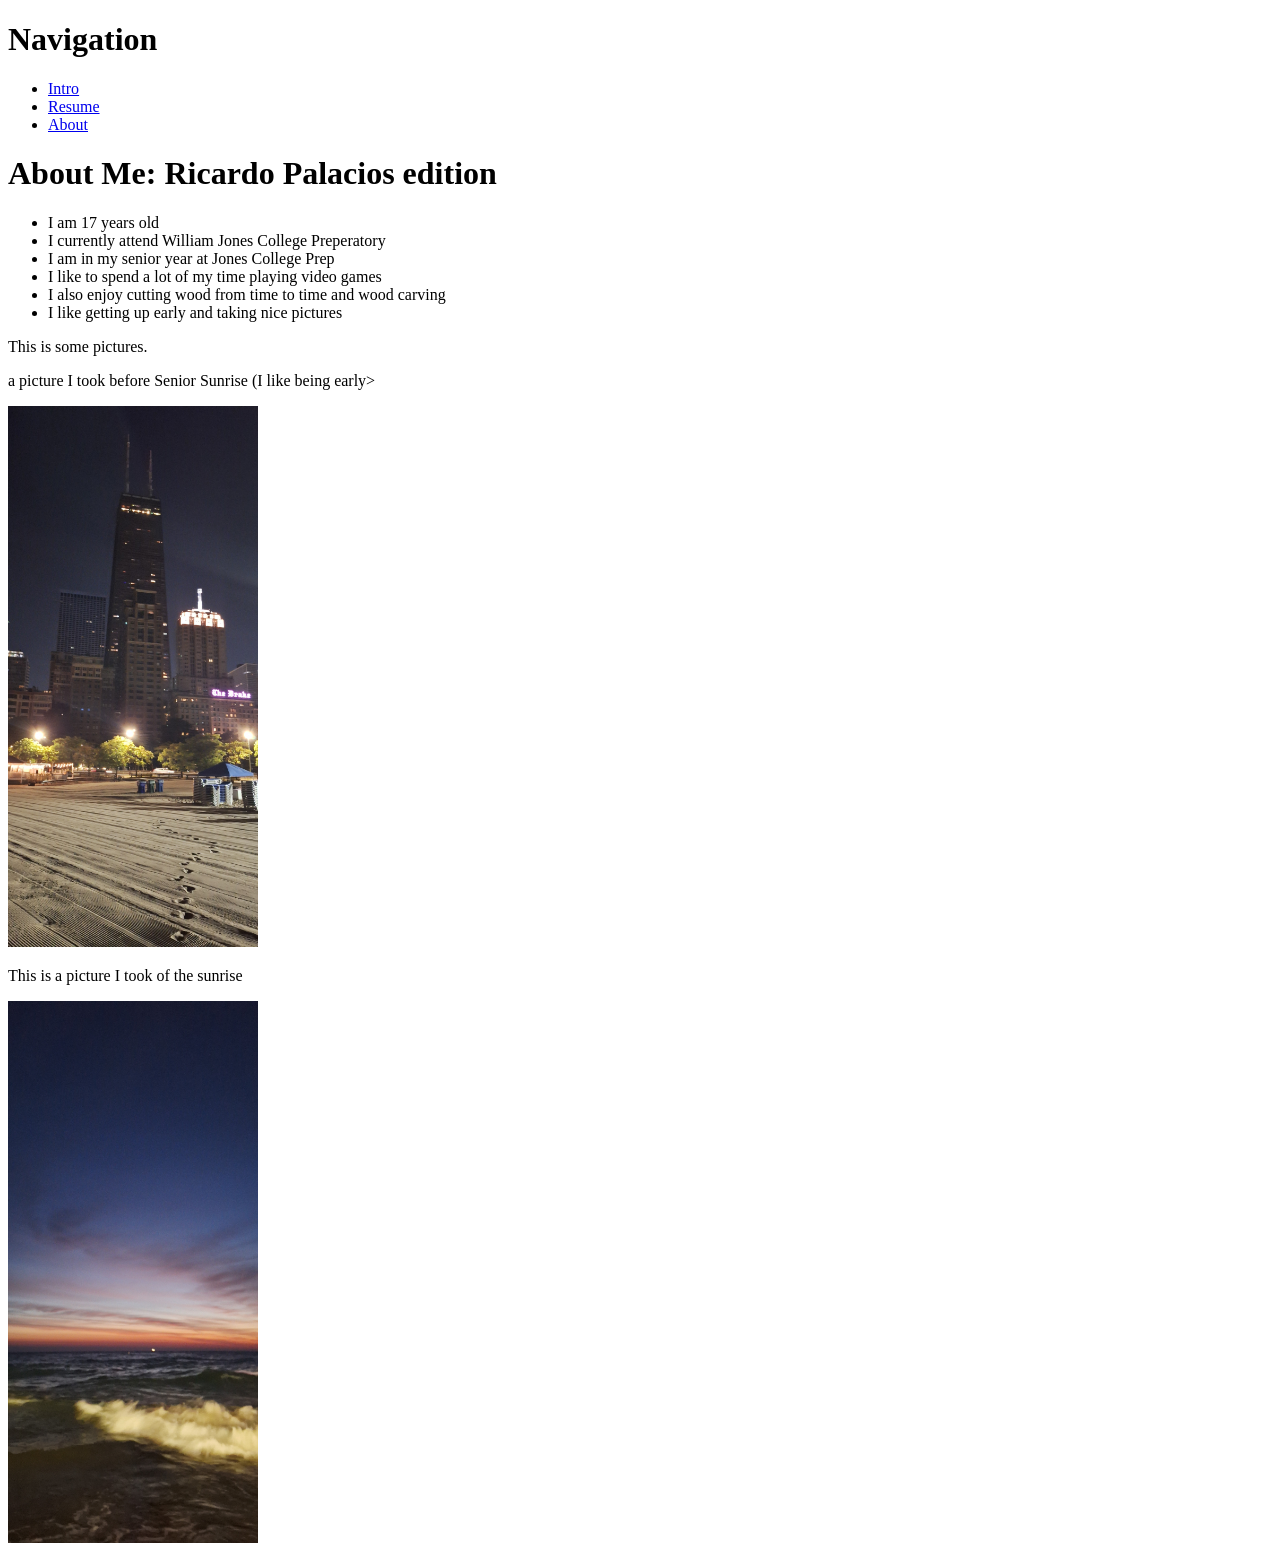
==== About.html @ 346dc5d1 "Genuine final commit" ====
<!DOCTYPE html>
<html lang="en">
  <head>
    <meta charset="UTF-8">
    <title>project 1: About Me Page</title>
  </head>
  
  <body>
    <h1>Navigation</h1>
	<ul>
	  <li><a href="index.html">Intro</a></li>
	  <li><a href="Resume.html">Resume</a></li>
	  <li><a href="About.html">About</a></li>
	</ul>
	<div id="words">
	<header id="header">
	  <h1>About Me: Ricardo Palacios edition</h1>
	</header>
	</div>
	<div id="general">
	  <ul>
		<li>I am 17 years old</li>
		<li>I currently attend William Jones College Preperatory</li>
		<li>I am in my senior year at Jones College Prep</li>
		<li>I like to spend a lot of my time playing video games</li>
		<li>I also enjoy cutting wood from time to time and wood carving</li>
		<li>I like getting up early and taking nice pictures</li>
	  </ul>
	  <div>
	  </div id="examples_etc">
	  <p>This is some pictures. </p>
	  <div>
	  </div>
	    <p>a picture I took before Senior Sunrise (I like being early></p>
	  
	  <img src="images/20240913_052906.jpg" alt="dark night picture of the city" width="250">
	  
	  <div>
	  </div>
	    <p>This is a picture I took of the sunrise</p>
	  
	  <img src="images/20240913_054300.jpg" alt="sunset" width="250">
	  
</body>
</html>
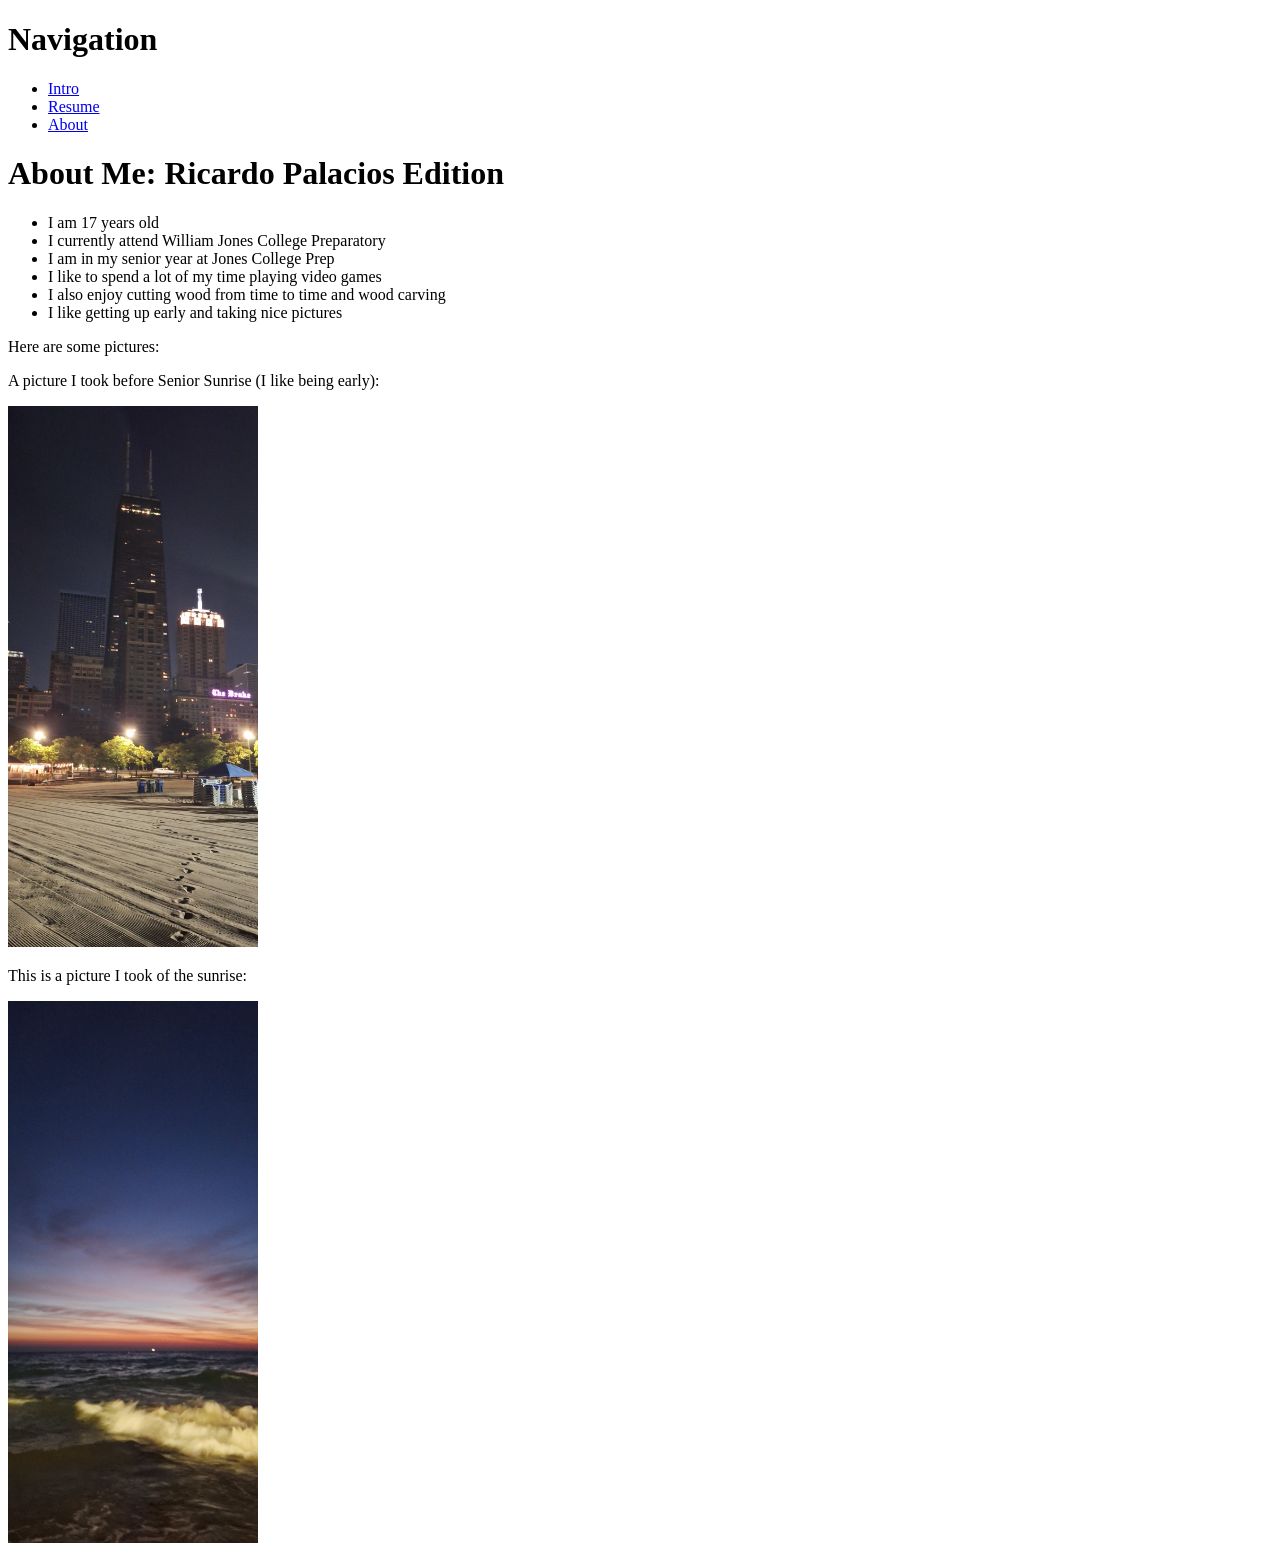
==== commit b1c9b11f: "FINAL" ====
--- a/About.html
+++ b/About.html
@@ -2,44 +2,43 @@
 <html lang="en">
   <head>
     <meta charset="UTF-8">
-    <title>project 1: About Me Page</title>
+    <title>Project 1: About Me Page</title>
   </head>
   
   <body>
     <h1>Navigation</h1>
-	<ul>
-	  <li><a href="index.html">Intro</a></li>
-	  <li><a href="Resume.html">Resume</a></li>
-	  <li><a href="About.html">About</a></li>
-	</ul>
-	<div id="words">
-	<header id="header">
-	  <h1>About Me: Ricardo Palacios edition</h1>
-	</header>
-	</div>
-	<div id="general">
-	  <ul>
-		<li>I am 17 years old</li>
-		<li>I currently attend William Jones College Preperatory</li>
-		<li>I am in my senior year at Jones College Prep</li>
-		<li>I like to spend a lot of my time playing video games</li>
-		<li>I also enjoy cutting wood from time to time and wood carving</li>
-		<li>I like getting up early and taking nice pictures</li>
-	  </ul>
-	  <div>
-	  </div id="examples_etc">
-	  <p>This is some pictures. </p>
-	  <div>
-	  </div>
-	    <p>a picture I took before Senior Sunrise (I like being early></p>
-	  
-	  <img src="images/20240913_052906.jpg" alt="dark night picture of the city" width="250">
-	  
-	  <div>
-	  </div>
-	    <p>This is a picture I took of the sunrise</p>
-	  
-	  <img src="images/20240913_054300.jpg" alt="sunset" width="250">
-	  
-</body>
+    <ul>
+      <li><a href="index.html">Intro</a></li>
+      <li><a href="Resume.html">Resume</a></li>
+      <li><a href="About.html">About</a></li>
+    </ul>
+
+    <div id="words">
+      <header id="header">
+        <h1>About Me: Ricardo Palacios Edition</h1>
+      </header>
+    </div>
+    
+    <ul>
+      <li>I am 17 years old</li>
+      <li>I currently attend William Jones College Preparatory</li>
+      <li>I am in my senior year at Jones College Prep</li>
+      <li>I like to spend a lot of my time playing video games</li>
+      <li>I also enjoy cutting wood from time to time and wood carving</li>
+      <li>I like getting up early and taking nice pictures</li>
+    </ul>
+    
+    <p>Here are some pictures:</p>
+    
+    <div>
+      <p>A picture I took before Senior Sunrise (I like being early):</p>
+      <img src="images/20240913_052906.jpg" alt="dark night picture of the city" width="250">
+    </div>
+
+    <div>
+      <p>This is a picture I took of the sunrise:</p>
+      <img src="images/20240913_054300.jpg" alt="sunrise" width="250">
+    </div>
+
+  </body>
 </html>
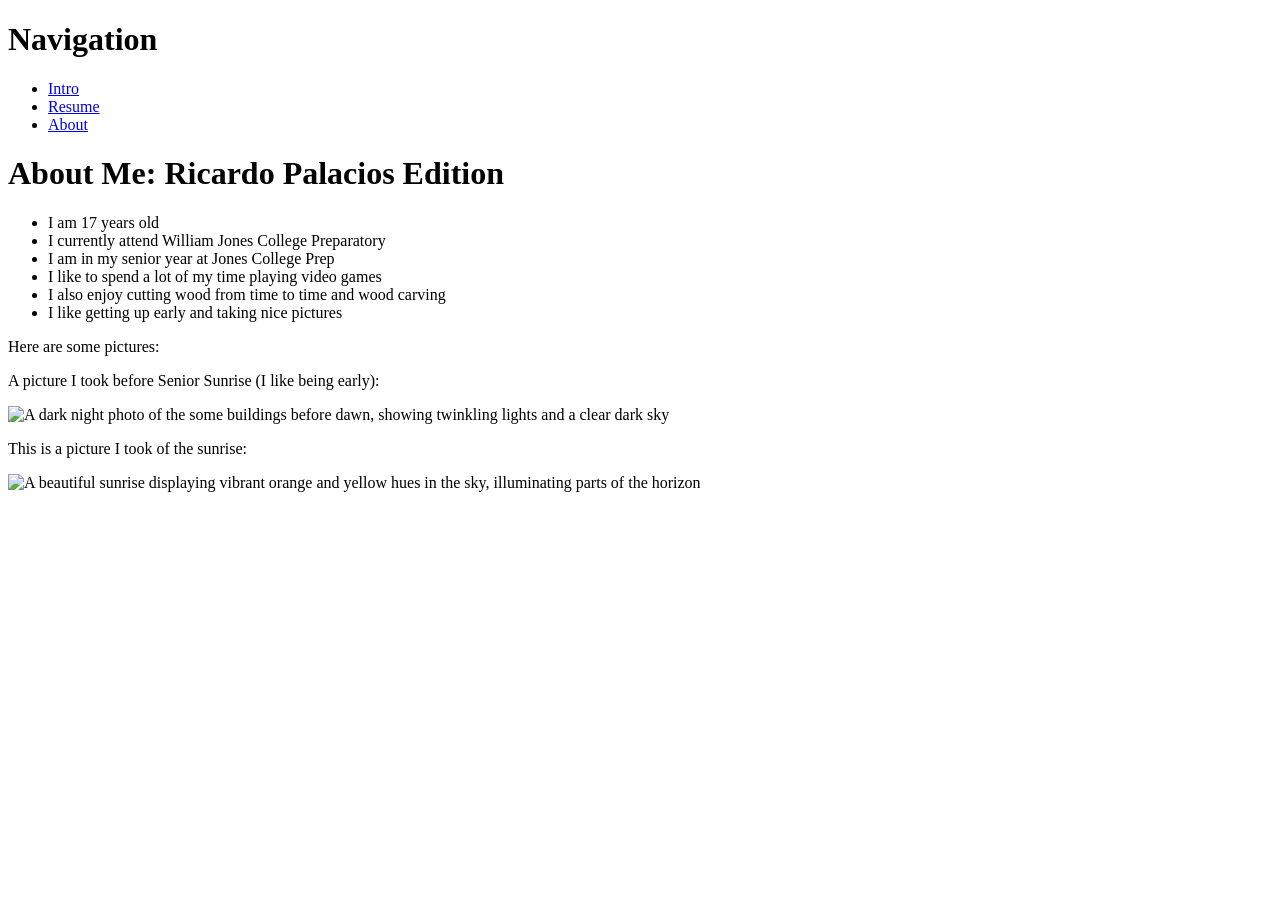
==== commit 60f65d98: "final turn-in" ====
--- a/About.html
+++ b/About.html
@@ -1,7 +1,7 @@
 <!DOCTYPE html>
 <html lang="en">
   <head>
-    <meta charset="UTF-8">
+    <meta charset="utf-8">
     <title>Project 1: About Me Page</title>
   </head>
   
@@ -12,7 +12,7 @@
       <li><a href="Resume.html">Resume</a></li>
       <li><a href="About.html">About</a></li>
     </ul>
-
+    
     <div id="words">
       <header id="header">
         <h1>About Me: Ricardo Palacios Edition</h1>
@@ -27,17 +27,17 @@
       <li>I also enjoy cutting wood from time to time and wood carving</li>
       <li>I like getting up early and taking nice pictures</li>
     </ul>
-    
+
     <p>Here are some pictures:</p>
     
     <div>
       <p>A picture I took before Senior Sunrise (I like being early):</p>
-      <img src="images/20240913_052906.jpg" alt="dark night picture of the city" width="250">
+      <img src="images/file.jpg" alt="A dark night photo of the some buildings before dawn, showing twinkling lights and a clear dark sky" />
     </div>
-
+    
     <div>
       <p>This is a picture I took of the sunrise:</p>
-      <img src="images/20240913_054300.jpg" alt="sunrise" width="250">
+      <img src="images/rsz_20240913_054300.jpg" alt="A beautiful sunrise displaying vibrant orange and yellow hues in the sky, illuminating parts of the horizon" />
     </div>
 
   </body>
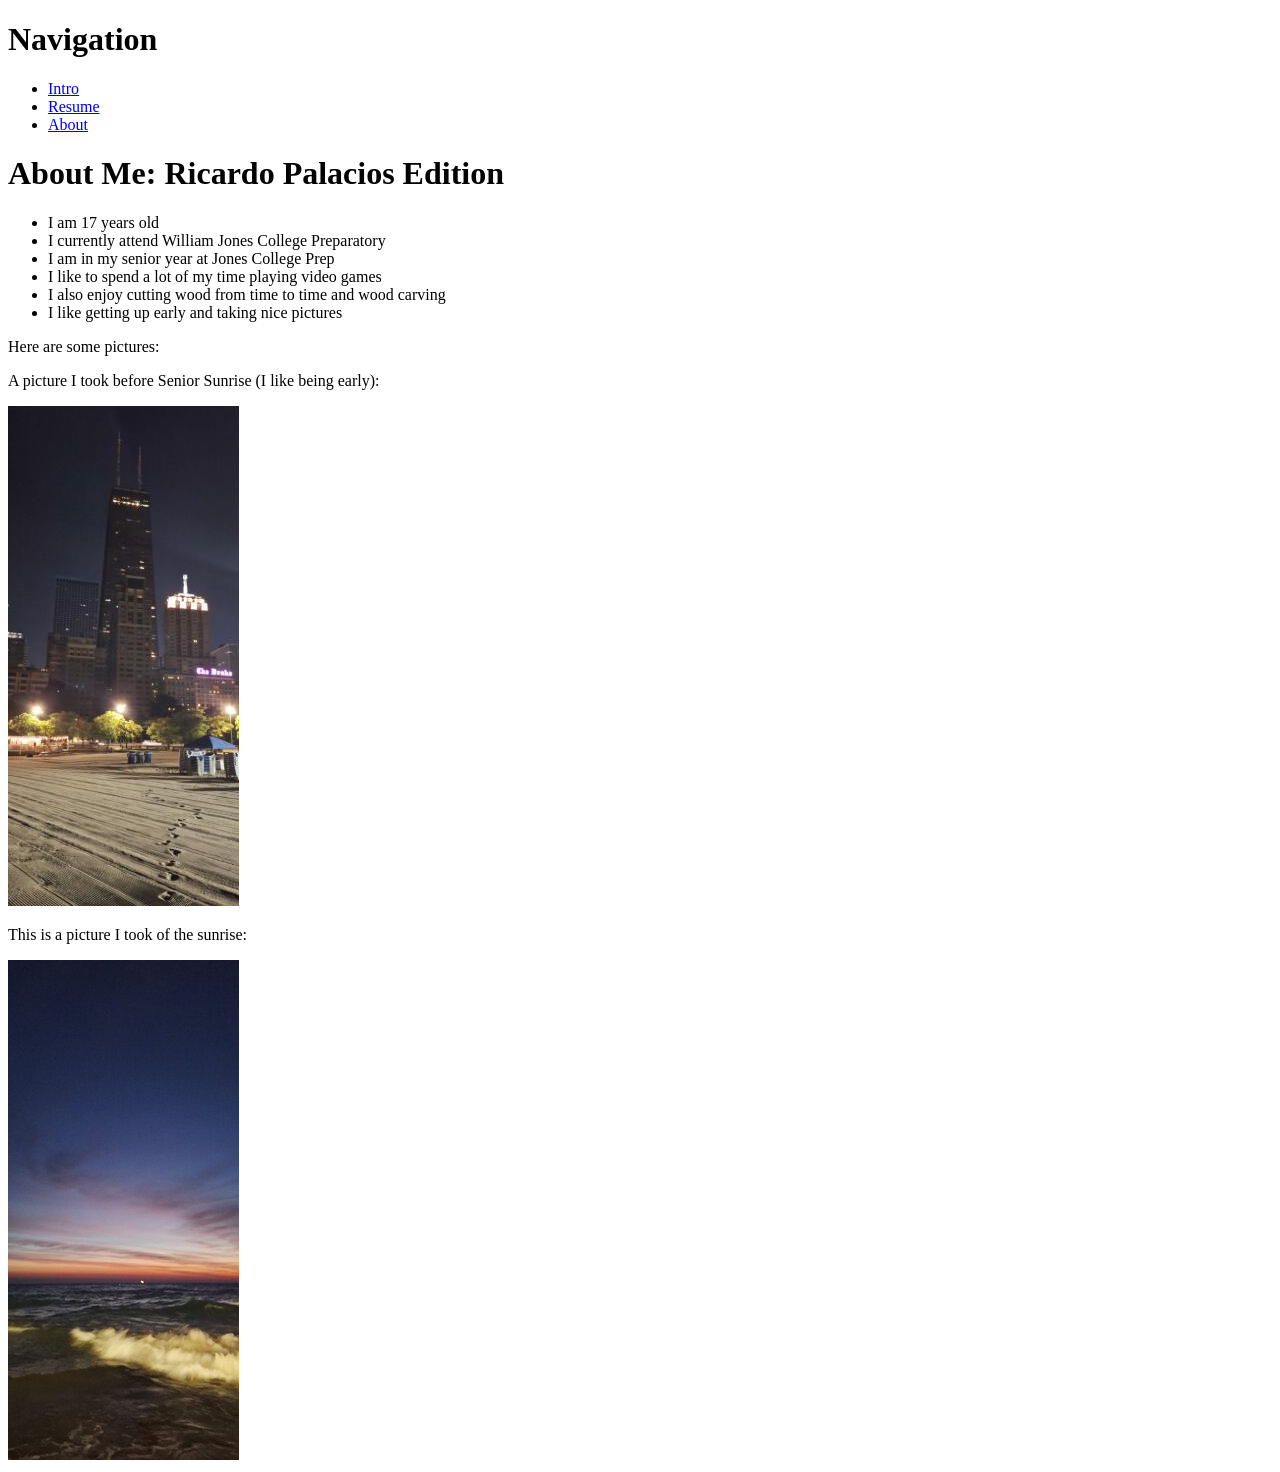
==== commit e42a2e0c: "final turn-in2.0" ====
--- a/About.html
+++ b/About.html
@@ -32,12 +32,12 @@
     
     <div>
       <p>A picture I took before Senior Sunrise (I like being early):</p>
-      <img src="images/file.jpg" alt="A dark night photo of the some buildings before dawn, showing twinkling lights and a clear dark sky" />
+      <img src="media/file.jpg" alt="A dark night photo of the some buildings before dawn, showing twinkling lights and a clear dark sky" />
     </div>
     
     <div>
       <p>This is a picture I took of the sunrise:</p>
-      <img src="images/rsz_20240913_054300.jpg" alt="A beautiful sunrise displaying vibrant orange and yellow hues in the sky, illuminating parts of the horizon" />
+      <img src="media/rsz_20240913_054300.jpg" alt="A beautiful sunrise displaying vibrant orange and yellow hues in the sky, illuminating parts of the horizon" />
     </div>
 
   </body>
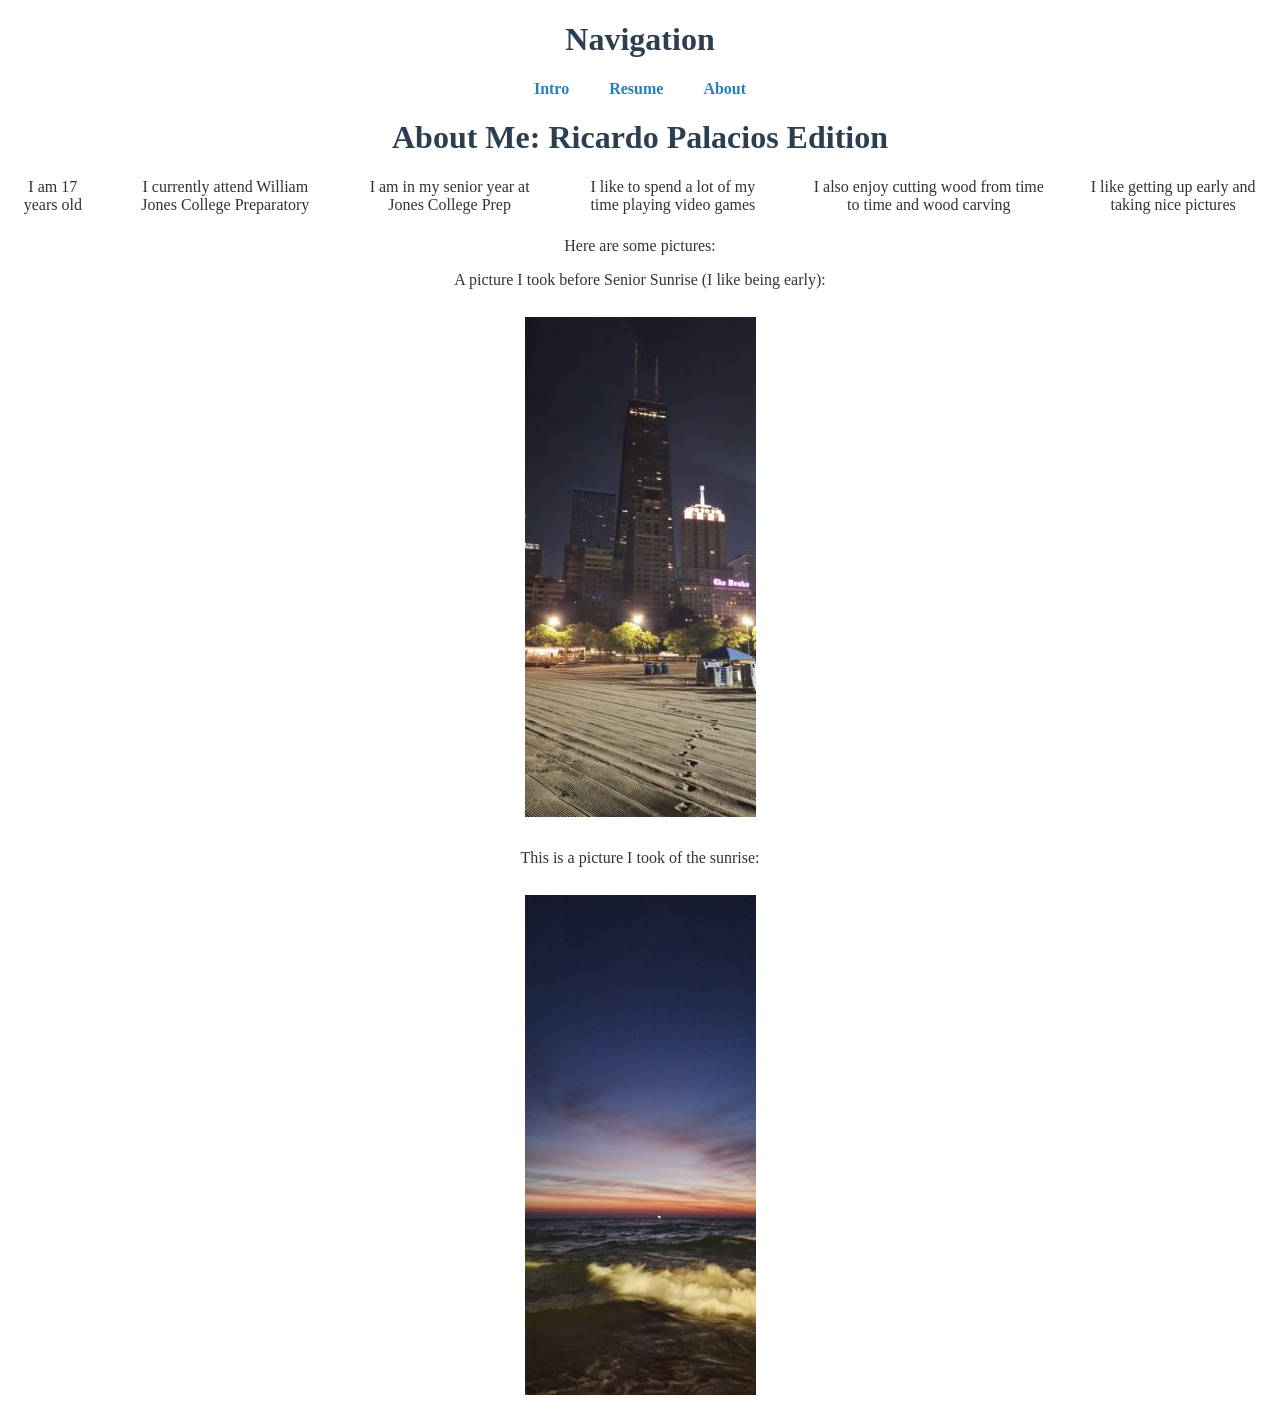
==== commit 162a3e2a: "Update About.html reset.css added" ====
--- a/About.html
+++ b/About.html
@@ -3,6 +3,8 @@
   <head>
     <meta charset="utf-8">
     <title>Project 1: About Me Page</title>
+    <link rel="stylesheet" href="css/reset.css">
+    <link rel="stylesheet" href="styles.css">
   </head>
   
   <body>
@@ -41,4 +43,4 @@
     </div>
 
   </body>
-</html>+</html>
--- a/styles.css
+++ b/styles.css
@@ -0,0 +1,58 @@
+body 
+{
+    background-color: #ffffff;
+    color: #333;
+    margin: 0;
+    padding: 0;
+    text-align: center;
+}
+
+h1 
+{
+    color: #2C3E50;
+}
+
+h2, h3 
+{
+    color: #555;
+}
+
+ul 
+{
+    list-style-type: none;
+    padding: 0;
+    display: flex;
+    justify-content: center;
+    margin: 20px 0;
+}
+
+ul li 
+{
+    margin: 0 20px;
+}
+
+a 
+{
+    text-decoration: none;
+    color: #2980B9;
+    font-weight: 700;
+}
+
+img 
+{
+    max-width: 80%;
+    height: auto;
+    margin: 15px 0;
+}
+
+video 
+{
+    max-width: 80%;
+    height: auto;
+}
+
+p 
+{
+    line-height: 1.5;
+    margin: 10px 0;
+}
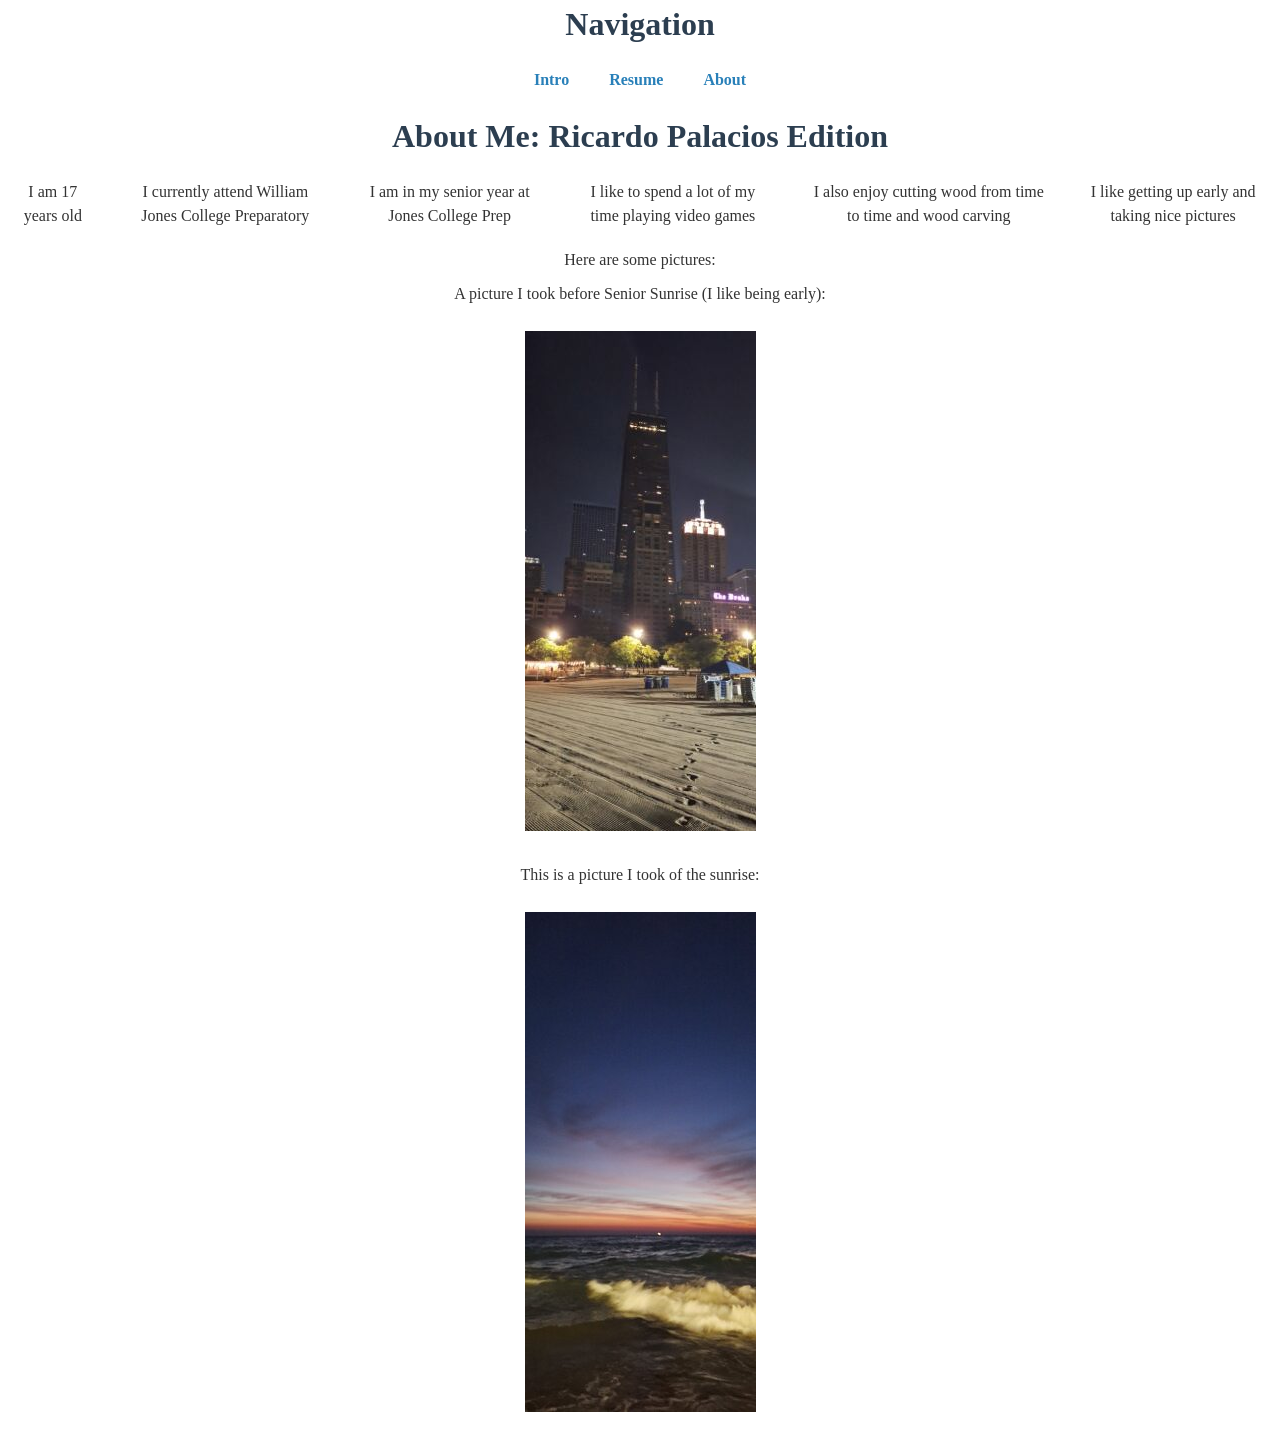
==== commit 6979ff05: "Update About.html Fix?" ====
--- a/About.html
+++ b/About.html
@@ -3,7 +3,7 @@
   <head>
     <meta charset="utf-8">
     <title>Project 1: About Me Page</title>
-    <link rel="stylesheet" href="css/reset.css">
+    <link rel="stylesheet" href="reset.css">
     <link rel="stylesheet" href="styles.css">
   </head>
   
